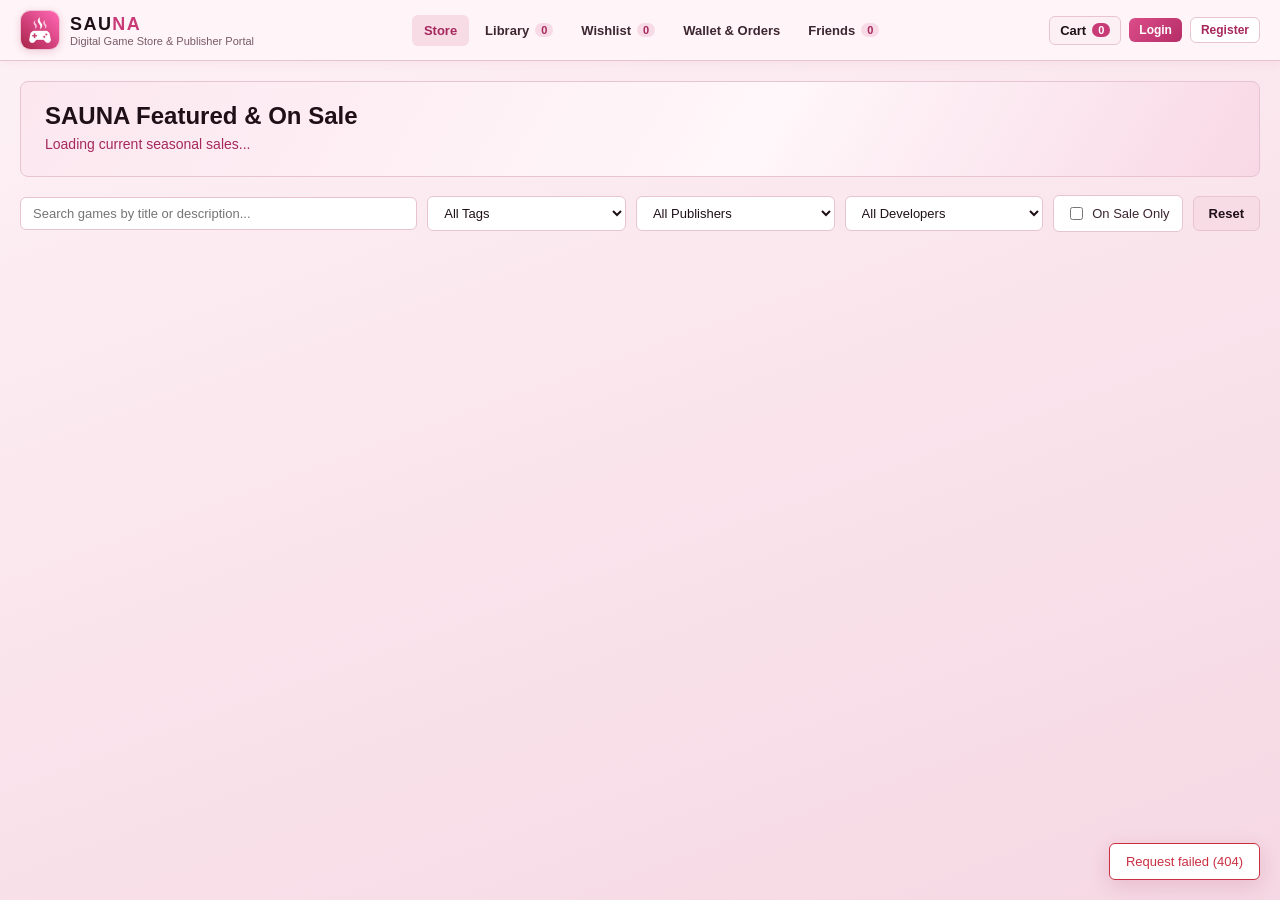
==== templates/index.html @ 4b8668c3 "Merge upstream SAUNA updates into the PostgreSQL port - Bring in roles, publisher portal, admin data" ====
<!DOCTYPE html>
<html lang="en">
<head>
  <meta charset="UTF-8" />
  <meta name="viewport" content="width=device-width, initial-scale=1.0" />
  <title>SAUNA — Digital Game Store</title>
  <link rel="icon" type="image/png" href="/static/images/sauna_steam.png" />
  <link rel="stylesheet" href="/static/css/style.css" />
</head>
<body>
  <header class="topbar">
    <div class="topbar-inner">
      <div class="brand">
        <img src="/static/images/sauna_steam.png" alt="SAUNA Water Steam Logo" class="brand-logo-img" />
        <div>
          <div class="brand-title">SAU<span class="accent">NA</span></div>
          <div class="brand-sub">Digital Game Store &amp; Publisher Portal</div>
        </div>
      </div>

      <nav class="nav-tabs" id="navTabs">
        <button class="nav-btn active" data-tab="store">Store</button>
        <button class="nav-btn user-only-nav" data-tab="library">Library <span class="badge" id="badgeLibrary">0</span></button>
        <button class="nav-btn user-only-nav" data-tab="wishlist">Wishlist <span class="badge" id="badgeWishlist">0</span></button>
        <button class="nav-btn user-only-nav" data-tab="wallet">Wallet &amp; Orders</button>
        <button class="nav-btn user-only-nav" data-tab="friends">Friends <span class="badge" id="badgeFriends">0</span></button>
        <button class="nav-btn publisher-only-nav hidden" data-tab="manage">Publisher Studio</button>
        <button class="nav-btn admin-only-nav hidden" data-tab="db">Data Explorer</button>
      </nav>

      <div class="user-controls">
        <button class="cart-btn user-only-nav" id="openCartBtn" title="View Shopping Cart">
          Cart <span class="badge accent-bg" id="cartCount">0</span>
        </button>

        <div id="loggedOutControls" class="auth-controls">
          <button class="btn-sm btn-primary" id="openLoginBtn">Login</button>
          <button class="btn-sm btn-ghost" id="openRegisterBtn">Register</button>
        </div>

        <div id="loggedInControls" class="auth-controls hidden">
          <div class="wallet-chip user-only-nav" id="walletChip">₹0.00</div>
          <span class="role-badge" id="roleBadgePill">USER</span>
          <div class="member-id-pill" id="memberIdPill">User: —</div>
          <button class="btn-sm btn-danger" id="logoutBtn">Logout</button>
        </div>
      </div>
    </div>
  </header>

  <main class="container">
    <div id="toastContainer" class="toast-container"></div>
    <div id="loginIdNotice" class="login-id-banner hidden"></div>

    <!-- STORE TAB -->
    <section id="tab-store" class="tab-panel active">
      <div class="hero-banner">
        <div>
          <h1>SAUNA Featured &amp; On Sale</h1>
          <p id="activeSaleBanner">Loading current seasonal sales...</p>
          <div id="heroLoginIdLine" class="small muted mt-xs"></div>
        </div>
        <div class="hero-stats" id="userQuickStats"></div>
      </div>

      <div id="featuredSpotlight" class="featured-spotlight hidden"></div>

      <div class="filter-bar">
        <input type="text" id="searchInput" class="input" placeholder="Search games by title or description..." />
        <select id="filterTag" class="input">
          <option value="">All Tags</option>
        </select>
        <select id="filterPublisher" class="input">
          <option value="">All Publishers</option>
        </select>
        <select id="filterDeveloper" class="input">
          <option value="">All Developers</option>
        </select>
        <label class="checkbox-pill">
          <input type="checkbox" id="filterOnSale" />
          <span>On Sale Only</span>
        </label>
        <button class="btn btn-secondary" id="resetFiltersBtn">Reset</button>
      </div>

      <div id="gamesGrid" class="games-grid"></div>
    </section>

    <!-- LIBRARY TAB -->
    <section id="tab-library" class="tab-panel">
      <div class="section-header">
        <div>
          <h2>Your Game Library</h2>
          <p class="muted">Launch games from your library to track playtime and unlock achievements.</p>
        </div>
      </div>
      <div id="libraryList" class="stack-list"></div>
    </section>

    <!-- WISHLIST TAB -->
    <section id="tab-wishlist" class="tab-panel">
      <div class="section-header">
        <div>
          <h2>Your Wishlist</h2>
          <p class="muted">Your saved games with live seasonal discount pricing.</p>
        </div>
      </div>
      <div id="wishlistList" class="stack-list"></div>
    </section>

    <!-- WALLET & ORDERS TAB -->
    <section id="tab-wallet" class="tab-panel">
      <div id="walletAuthGuard" class="card hidden"></div>
      <div id="walletContent" class="two-col">
        <div class="card">
          <h3>SAUNA Wallet</h3>
          <p class="muted">Add funds to your SAUNA Wallet and view your transaction history.</p>
          <div class="wallet-big" id="walletBig">₹0.00</div>
          <form id="depositForm" class="inline-form">
            <input type="number" step="0.01" min="1" id="depositAmount" class="input" placeholder="Amount in ₹ (e.g. 1000.00)" required />
            <button type="submit" class="btn btn-primary">Add Funds</button>
          </form>
          <h4 class="mt-lg">Wallet Transaction Ledger</h4>
          <div id="walletTxnTable" class="table-wrap"></div>
        </div>

        <div class="card">
          <h3>Order History</h3>
          <p class="muted">All completed game purchases and itemized receipts.</p>
          <div id="ordersList" class="stack-list mt-md"></div>
        </div>
      </div>
    </section>

    <!-- FRIENDS TAB -->
    <section id="tab-friends" class="tab-panel">
      <div id="friendsAuthGuard" class="card hidden"></div>
      <div id="friendsContent" class="two-col">
        <div class="card">
          <h3>Add Friend by Member ID</h3>
          <p class="muted">Connect with other players by sending a friend request using their Member ID.</p>
          <form id="addFriendForm" class="inline-form mt-md">
            <input type="number" min="1" id="friendMemberIdInput" class="input" placeholder="Enter Friend Member ID (e.g. 4)" required />
            <button type="submit" class="btn btn-primary">Send Request</button>
          </form>
        </div>
        <div class="card">
          <h3>Friends &amp; Requests</h3>
          <div id="friendsList" class="stack-list mt-md"></div>
        </div>
      </div>
    </section>

    <!-- PUBLISHER STUDIO TAB -->
    <section id="tab-manage" class="tab-panel">
      <div id="publisherAuthGuard" class="card hidden"></div>
      <div id="publisherStudioContent">
        <div class="section-header">
          <div>
            <h2 id="publisherStudioTitle">Publisher Studio</h2>
            <p class="muted">Publish new titles, configure seasonal discounts, and manage achievements for your studio.</p>
          </div>
        </div>

        <div class="card mb-md" style="margin-bottom: 18px;">
          <h3>Your Published Games</h3>
          <div id="publisherGamesList" class="stack-list mt-md"></div>
        </div>

        <div class="manage-grid">
          <div class="card">
            <h3>Publish New Game</h3>
            <form id="createGameForm" class="form-stack">
              <div class="small muted">Publishing as: <strong id="publishingStudioName">—</strong></div>
              <input type="text" name="title" class="input" placeholder="Game Title" required />
              <textarea name="description" class="input" rows="2" placeholder="Description"></textarea>
              <div class="form-row">
                <input type="date" name="release_date" class="input" />
                <input type="number" step="0.01" min="0" name="base_price" class="input" placeholder="Base Price (₹)" required />
              </div>
              <select name="developer_id" id="manageDevSelect" class="input" required></select>
              <input type="text" name="age_rating" class="input" placeholder="Age Rating (e.g. Mature 17+)" value="Everyone" />
              <div>
                <label class="muted small">Assign Tags:</label>
                <div id="manageTagCheckboxes" class="tag-checks"></div>
              </div>
              <button type="submit" class="btn btn-primary">Publish Game</button>
            </form>
          </div>

          <div class="card">
            <h3>Add Developer &amp; Tag</h3>
            <form id="createDevForm" class="form-stack">
              <div class="small muted">Register Developer Studio</div>
              <div class="form-row">
                <input type="text" name="name" class="input" placeholder="Developer Name" required />
                <input type="text" name="country" class="input" placeholder="Country" />
              </div>
              <input type="text" name="website" class="input" placeholder="Website URL" />
              <button type="submit" class="btn btn-secondary">Add Developer</button>
            </form>

            <hr class="divider" />

            <form id="createTagForm" class="form-stack">
              <div class="small muted">Create Store Tag</div>
              <div class="form-row">
                <input type="text" name="name" class="input" placeholder="Tag Name" required />
                <input type="text" name="description" class="input" placeholder="Description" />
              </div>
              <button type="submit" class="btn btn-secondary">Add Tag</button>
            </form>
          </div>

          <div class="card">
            <h3>Sales, Discounts &amp; Achievements</h3>
            <form id="createSaleForm" class="form-stack">
              <div class="small muted">Create Sale Event</div>
              <input type="text" name="title" class="input" placeholder="Sale Title (e.g. Winter Sale)" required />
              <div class="form-row">
                <input type="datetime-local" name="start_date" class="input" required />
                <input type="datetime-local" name="end_date" class="input" required />
              </div>
              <button type="submit" class="btn btn-secondary">Create Sale</button>
            </form>

            <hr class="divider" />

            <form id="addSaleItemForm" class="form-stack">
              <div class="small muted">Discount One of Your Games</div>
              <select name="sale_id" id="manageSaleSelect" class="input" required></select>
              <div class="form-row">
                <select name="game_id" id="manageSaleGameSelect" class="input" required></select>
                <input type="number" name="discount_pct" min="1" max="100" class="input" placeholder="Discount %" required />
              </div>
              <button type="submit" class="btn btn-primary">Apply Discount</button>
            </form>

            <hr class="divider" />

            <form id="createAchForm" class="form-stack">
              <div class="small muted">Add Achievement to Your Game</div>
              <select name="game_id" id="manageAchGameSelect" class="input" required></select>
              <input type="text" name="name" class="input" placeholder="Achievement Name" required />
              <input type="text" name="description" class="input" placeholder="Description" />
              <label class="checkbox-pill">
                <input type="checkbox" name="is_hidden" />
                <span>Hidden Achievement</span>
              </label>
              <button type="submit" class="btn btn-secondary">Add Achievement</button>
            </form>
          </div>
        </div>
      </div>
    </section>

    <!-- DATA EXPLORER TAB (PLATFORM ADMIN ONLY) -->
    <section id="tab-db" class="tab-panel">
      <div id="adminAuthGuard" class="card hidden"></div>
      <div id="dbContent" class="db-layout">
        <div class="card db-sidebar">
          <h3>Data Tables</h3>
          <p class="muted small">Click any table to inspect live records &amp; schema.</p>
          <div id="dbTablesList" class="db-table-list"></div>
        </div>
        <div class="db-main">
          <div class="card">
            <div class="section-header">
              <h3 id="selectedTableTitle">Select a table</h3>
              <span class="muted small" id="selectedTableMeta"></span>
            </div>
            <div id="tableColumnsChips" class="col-chips"></div>
            <div id="tableRowsWrap" class="table-wrap mt-md"></div>
          </div>

          <div class="card mt-md">
            <div class="section-header">
              <h3>Live Query Runner (Read-Only)</h3>
              <div class="preset-btns">
                <button class="btn-sm btn-ghost sql-preset" data-sql="SELECT g.title, g.base_price, si.discount_pct, ROUND(g.base_price * (100 - si.discount_pct)/100, 2) AS sale_price, s.title AS sale FROM GAMES g JOIN SALE_ITEMS si ON si.game_id = g.game_id JOIN SALES s ON s.sale_id = si.sale_id WHERE NOW() BETWEEN s.start_date AND s.end_date ORDER BY si.discount_pct DESC;">Active Sale Prices</button>
                <button class="btn-sm btn-ghost sql-preset" data-sql="SELECT u.user_id, u.role, COUNT(ul.game_id) AS games_owned, COALESCE(SUM(ul.playtime_minutes),0) AS total_mins FROM USERS u LEFT JOIN USER_LIBRARY ul ON ul.user_id = u.user_id GROUP BY u.user_id ORDER BY total_mins DESC;">Top Players (By ID)</button>
                <button class="btn-sm btn-ghost sql-preset" data-sql="SELECT g.title, COUNT(r.review_id) AS reviews, SUM(CASE WHEN r.is_recommended THEN 1 ELSE 0 END) AS positive, SUM(r.helpful_votes) AS helpful FROM GAMES g LEFT JOIN REVIEWS r ON r.game_id = g.game_id GROUP BY g.game_id ORDER BY positive DESC;">Review Summary</button>
              </div>
            </div>
            <textarea id="sqlInput" class="input sql-editor" rows="4">SELECT table_name FROM information_schema.tables WHERE table_schema = 'public' ORDER BY table_name;</textarea>
            <div class="mt-sm">
              <button class="btn btn-primary" id="runSqlBtn">Run Query</button>
            </div>
            <div id="sqlResultWrap" class="table-wrap mt-md"></div>
          </div>
        </div>
      </div>
    </section>
  </main>

  <!-- GAME DETAIL MODAL -->
  <div id="gameModal" class="modal hidden">
    <div class="modal-backdrop" data-close="gameModal"></div>
    <div class="modal-dialog modal-lg">
      <button class="modal-close" data-close="gameModal">&times;</button>
      <div id="gameModalContent"></div>
    </div>
  </div>

  <!-- CART MODAL -->
  <div id="cartModal" class="modal hidden">
    <div class="modal-backdrop" data-close="cartModal"></div>
    <div class="modal-dialog">
      <button class="modal-close" data-close="cartModal">&times;</button>
      <h3>Your Shopping Cart</h3>
      <div id="cartItemsWrap" class="stack-list mt-md"></div>
      <div class="cart-footer mt-lg">
        <div>
          <label class="small muted">Payment Method</label>
          <div class="mt-xs"><strong>SAUNA Wallet</strong></div>
          <div class="small muted mt-xs">Available Balance: <strong id="cartWalletBalance">₹0.00</strong></div>
          <div id="cartBalanceWarning" class="small mt-xs" style="color:var(--danger);"></div>
        </div>
        <div class="cart-total-box">
          <div class="small muted">Total</div>
          <div id="cartTotalValue" class="wallet-big">₹0.00</div>
          <button id="checkoutBtn" class="btn btn-sale">Complete Purchase</button>
        </div>
      </div>
    </div>
  </div>

  <!-- LOGIN MODAL -->
  <div id="loginModal" class="modal hidden">
    <div class="modal-backdrop" data-close="loginModal"></div>
    <div class="modal-dialog">
      <button class="modal-close" data-close="loginModal">&times;</button>
      <h3>Login to SAUNA</h3>
      <p class="muted small">Choose your account type, then sign in with your username (or Member ID) and password.</p>

      <div class="role-toggle role-toggle-3 mt-md" id="loginRoleToggle">
        <button type="button" class="role-opt active" data-role="user">User</button>
        <button type="button" class="role-opt" data-role="publisher">Publisher</button>
        <button type="button" class="role-opt" data-role="admin">Platform Admin</button>
      </div>

      <form id="loginForm" class="form-stack mt-md">
        <input type="hidden" name="account_type" id="loginAccountType" value="user" />
        <input type="text" name="identifier" id="loginIdentifierInput" class="input" placeholder="Username or Member ID (e.g. 1)" required />
        <input type="password" name="password" class="input" placeholder="Password" required />
        <button type="submit" class="btn btn-primary" id="loginSubmitBtn">Login as User</button>
      </form>
      <div class="muted small mt-md" id="loginHintText">
        Demo User IDs: <code>1</code> to <code>6</code> · Password: <code>password123</code>
      </div>
    </div>
  </div>

  <!-- REGISTER MODAL -->
  <div id="registerModal" class="modal hidden">
    <div class="modal-backdrop" data-close="registerModal"></div>
    <div class="modal-dialog">
      <button class="modal-close" data-close="registerModal">&times;</button>
      <h3>Create SAUNA Account</h3>

      <div class="role-toggle mt-md" id="registerRoleToggle">
        <button type="button" class="role-opt active" data-role="user">Register as User</button>
        <button type="button" class="role-opt" data-role="publisher">Register as Publisher</button>
      </div>

      <form id="registerForm" class="form-stack mt-md">
        <input type="hidden" name="account_type" id="registerAccountType" value="user" />
        <input type="text" name="username" class="input" placeholder="Username" required />
        <input type="email" name="email" class="input" placeholder="Email" required />
        <input type="password" name="password" class="input" placeholder="Password (min 4 chars)" required />
        <input type="text" name="country" class="input" placeholder="Country" value="India" />

        <div id="registerUserFields">
          <input type="number" step="0.01" min="0" name="wallet_balance" class="input" placeholder="Initial Wallet Balance (₹)" value="5000.00" />
        </div>

        <div id="registerPublisherFields" class="form-stack hidden">
          <input type="text" name="publisher_name" id="regPublisherName" class="input" placeholder="Publisher / Studio Name" />
          <div class="form-row">
            <input type="number" name="founded_year" class="input" placeholder="Founded Year (e.g. 2020)" />
            <input type="text" name="website" class="input" placeholder="Studio Website URL" />
          </div>
        </div>

        <button type="submit" class="btn btn-primary" id="registerSubmitBtn">Create User Account</button>
      </form>
    </div>
  </div>

  <script src="/static/js/app.js"></script>
</body>
</html>
---- static/css/style.css ----
:root {
  --bg: #fae4ec;
  --bg-dark: #fff5f8;
  --bg-panel: #ffffff;
  --surface: #fdf0f5;
  --surface-hover: #f7dce6;
  --border: #e8c4d2;
  --text: #3c2631;
  --text-bright: #1f1018;
  --muted: #785a68;
  --accent: #c93b76;
  --accent-dark: #a6285d;
  --sale: #1f7a3d;
  --sale-bg: #d9f3e0;
  --danger: #c93042;
  --warn: #b4690e;
  --radius: 8px;
}

* {
  box-sizing: border-box;
}

body {
  margin: 0;
  font-family: -apple-system, BlinkMacSystemFont, "Segoe UI", Roboto, Oxygen, Ubuntu, sans-serif;
  background: linear-gradient(160deg, #fdf2f6 0%, #fae4ec 50%, #f5d8e3 100%);
  color: var(--text);
  min-height: 100vh;
}

code {
  background: rgba(201, 59, 118, 0.1);
  color: var(--accent-dark);
  padding: 2px 6px;
  border-radius: 4px;
  font-size: 0.88em;
}

/* Header */
.topbar {
  background: var(--bg-dark);
  border-bottom: 1px solid var(--border);
  position: sticky;
  top: 0;
  z-index: 40;
  box-shadow: 0 2px 10px rgba(166, 40, 93, 0.06);
}

.topbar-inner {
  max-width: 1400px;
  margin: 0 auto;
  padding: 10px 20px;
  display: flex;
  align-items: center;
  justify-content: space-between;
  gap: 16px;
  flex-wrap: wrap;
}

.brand {
  display: flex;
  align-items: center;
  gap: 10px;
}

.brand-logo {
  width: 36px;
  height: 36px;
  border-radius: 50%;
  background: linear-gradient(135deg, #e0528c, #a6285d);
  color: #fff;
  font-weight: 800;
  font-size: 16px;
  display: grid;
  place-items: center;
}

.brand-logo-img {
  width: 40px;
  height: 40px;
  border-radius: 10px;
  object-fit: cover;
  border: 1px solid rgba(201, 59, 118, 0.28);
  box-shadow: 0 2px 8px rgba(166, 40, 93, 0.18);
  flex-shrink: 0;
}

.brand-title {
  font-weight: 800;
  font-size: 18px;
  letter-spacing: 0.08em;
  color: var(--text-bright);
}

.brand-sub {
  font-size: 11px;
  color: var(--muted);
}

.accent {
  color: var(--accent);
}

.nav-tabs {
  display: flex;
  gap: 4px;
  flex-wrap: wrap;
}

.nav-btn {
  background: transparent;
  color: var(--text);
  border: none;
  padding: 8px 12px;
  border-radius: 6px;
  cursor: pointer;
  font-weight: 600;
  font-size: 13px;
  display: inline-flex;
  align-items: center;
  gap: 6px;
  transition: background 0.15s, color 0.15s;
}

.nav-btn:hover {
  background: rgba(201, 59, 118, 0.08);
  color: var(--text-bright);
}

.nav-btn.active {
  background: var(--surface-hover);
  color: var(--accent-dark);
}

.badge {
  background: rgba(201, 59, 118, 0.14);
  color: var(--accent-dark);
  padding: 1px 6px;
  border-radius: 99px;
  font-size: 11px;
}

.accent-bg {
  background: var(--accent);
  color: #ffffff;
}

.user-controls {
  display: flex;
  align-items: center;
  gap: 8px;
}

.auth-controls {
  display: flex;
  align-items: center;
  gap: 8px;
}

.hidden {
  display: none !important;
}

.member-id-pill {
  background: var(--surface);
  color: var(--accent-dark);
  border: 1px solid var(--border);
  padding: 6px 12px;
  border-radius: 6px;
  font-weight: 700;
  font-size: 13px;
  font-family: ui-monospace, SFMono-Regular, Menlo, monospace;
}

.cart-btn {
  background: var(--surface);
  color: var(--text-bright);
  border: 1px solid var(--border);
  padding: 6px 10px;
  border-radius: 6px;
  cursor: pointer;
  font-weight: 600;
  font-size: 13px;
  display: inline-flex;
  align-items: center;
  gap: 6px;
}

.cart-btn:hover {
  border-color: var(--accent);
}

.wallet-chip {
  background: var(--sale-bg);
  color: var(--sale);
  border: 1px solid rgba(31, 122, 61, 0.3);
  padding: 6px 10px;
  border-radius: 6px;
  font-weight: 700;
  font-size: 13px;
}

.user-select {
  background: var(--bg-panel);
  color: var(--text-bright);
  border: 1px solid var(--border);
  padding: 6px 10px;
  border-radius: 6px;
  font-size: 13px;
}

/* Main container */
.container {
  max-width: 1400px;
  margin: 0 auto;
  padding: 20px;
}

.tab-panel {
  display: none;
}

.tab-panel.active {
  display: block;
}

/* Hero Banner */
.hero-banner {
  background: linear-gradient(120deg, #fce7ef 0%, #fff7fa 60%, #f8d8e5 100%);
  border: 1px solid var(--border);
  border-radius: var(--radius);
  padding: 20px 24px;
  display: flex;
  justify-content: space-between;
  align-items: center;
  gap: 16px;
  flex-wrap: wrap;
  margin-bottom: 18px;
}

.hero-banner h1 {
  margin: 0 0 6px;
  font-size: 24px;
  color: var(--text-bright);
}

.hero-banner p {
  margin: 0;
  color: var(--accent-dark);
  font-size: 14px;
}

.hero-stats {
  display: flex;
  gap: 12px;
  flex-wrap: wrap;
}

.stat-pill {
  background: rgba(255, 255, 255, 0.78);
  border: 1px solid var(--border);
  padding: 8px 14px;
  border-radius: 6px;
  text-align: center;
}

.stat-pill .val {
  display: block;
  font-size: 18px;
  font-weight: 700;
  color: var(--text-bright);
}

.stat-pill .lbl {
  font-size: 11px;
  color: var(--muted);
}

/* Filter bar */
.filter-bar {
  display: grid;
  grid-template-columns: 2fr 1fr 1fr 1fr auto auto;
  gap: 10px;
  margin-bottom: 18px;
  align-items: center;
}

@media (max-width: 1000px) {
  .filter-bar {
    grid-template-columns: 1fr 1fr;
  }
}

.input {
  background: var(--bg-panel);
  color: var(--text-bright);
  border: 1px solid var(--border);
  padding: 8px 12px;
  border-radius: 6px;
  font-size: 13px;
  width: 100%;
}

.input:focus {
  outline: none;
  border-color: var(--accent);
}

.checkbox-pill {
  display: inline-flex;
  align-items: center;
  gap: 6px;
  background: var(--bg-panel);
  border: 1px solid var(--border);
  padding: 8px 12px;
  border-radius: 6px;
  font-size: 13px;
  cursor: pointer;
  white-space: nowrap;
}

/* Buttons */
.btn, .btn-sm {
  border: none;
  border-radius: 6px;
  cursor: pointer;
  font-weight: 600;
  transition: filter 0.15s, background 0.15s;
}

.btn {
  padding: 9px 15px;
  font-size: 13px;
}

.btn-sm {
  padding: 5px 10px;
  font-size: 12px;
}

.btn-primary {
  background: linear-gradient(135deg, #db4d89, #b52d66);
  color: #fff;
}

.btn-sale {
  background: linear-gradient(135deg, #2b8a4b, #1f6f3a);
  color: #ffffff;
}

.btn-secondary {
  background: var(--surface-hover);
  color: var(--text-bright);
  border: 1px solid var(--border);
}

.btn-danger {
  background: rgba(201, 48, 66, 0.12);
  color: var(--danger);
  border: 1px solid rgba(201, 48, 66, 0.35);
}

.btn-ghost {
  background: #ffffff;
  color: var(--accent-dark);
  border: 1px solid var(--border);
}

.btn:hover, .btn-sm:hover {
  filter: brightness(0.96);
}

/* Games Grid */
.games-grid {
  display: grid;
  grid-template-columns: repeat(auto-fill, minmax(310px, 1fr));
  gap: 16px;
}

.game-card {
  background: var(--bg-panel);
  border: 1px solid var(--border);
  border-radius: var(--radius);
  overflow: hidden;
  display: flex;
  flex-direction: column;
  box-shadow: 0 2px 8px rgba(166, 40, 93, 0.05);
  transition: transform 0.15s, border-color 0.15s;
}

.game-card:hover {
  transform: translateY(-2px);
  border-color: var(--accent);
}

.game-banner {
  height: 138px;
  background-color: #2b1824;
  background-size: cover;
  background-position: center;
  padding: 12px 14px;
  display: flex;
  flex-direction: column;
  justify-content: space-between;
  position: relative;
  cursor: pointer;
}

.game-banner::before {
  content: "";
  position: absolute;
  inset: 0;
  background: linear-gradient(180deg, rgba(16, 10, 18, 0.25) 0%, rgba(16, 10, 18, 0.72) 100%);
  pointer-events: none;
}

.game-banner > * {
  position: relative;
  z-index: 1;
}

.game-banner .game-title {
  color: #ffffff;
  text-shadow: 0 2px 6px rgba(0, 0, 0, 0.55);
}

.game-banner .age-pill {
  background: rgba(15, 10, 16, 0.65);
  color: #f8e8ef;
  border: 1px solid rgba(255, 255, 255, 0.18);
}

/* Featured Spotlight Banner */
.featured-spotlight {
  background: var(--bg-panel);
  border: 1px solid var(--border);
  border-radius: var(--radius);
  overflow: hidden;
  display: grid;
  grid-template-columns: 1.45fr 1fr;
  margin-bottom: 18px;
  box-shadow: 0 4px 16px rgba(166, 40, 93, 0.08);
}

@media (max-width: 860px) {
  .featured-spotlight {
    grid-template-columns: 1fr;
  }
}

.spotlight-art {
  min-height: 210px;
  background-size: cover;
  background-position: center;
  position: relative;
  display: flex;
  align-items: flex-end;
  padding: 18px;
  cursor: pointer;
}

.spotlight-art::before {
  content: "";
  position: absolute;
  inset: 0;
  background: linear-gradient(180deg, rgba(16, 10, 18, 0.15) 0%, rgba(16, 10, 18, 0.78) 100%);
}

.spotlight-art-inner {
  position: relative;
  z-index: 1;
  color: #ffffff;
}

.spotlight-tag {
  display: inline-block;
  font-size: 11px;
  font-weight: 700;
  letter-spacing: 0.08em;
  text-transform: uppercase;
  background: var(--accent);
  color: #fff;
  padding: 3px 9px;
  border-radius: 4px;
  margin-bottom: 6px;
}

.spotlight-art-inner h2 {
  margin: 0;
  font-size: 24px;
  color: #ffffff;
  text-shadow: 0 2px 8px rgba(0, 0, 0, 0.5);
}

.spotlight-body {
  padding: 18px 20px;
  display: flex;
  flex-direction: column;
  justify-content: space-between;
  gap: 10px;
}

.spotlight-nav {
  display: flex;
  gap: 6px;
  align-items: center;
}

.modal-banner {
  height: 170px;
  border-radius: 8px;
  background-size: cover;
  background-position: center;
  position: relative;
  overflow: hidden;
  display: flex;
  align-items: flex-end;
  padding: 16px;
  margin-bottom: 14px;
}

.modal-banner::before {
  content: "";
  position: absolute;
  inset: 0;
  background: linear-gradient(180deg, rgba(16, 10, 18, 0.15) 0%, rgba(16, 10, 18, 0.78) 100%);
}

.modal-banner-title {
  position: relative;
  z-index: 1;
  color: #ffffff;
}

.modal-banner-title h2 {
  margin: 0;
  color: #ffffff;
}

.lib-item-left {
  display: flex;
  align-items: center;
  gap: 12px;
}

.lib-thumb {
  width: 96px;
  height: 46px;
  border-radius: 5px;
  background-size: cover;
  background-position: center;
  border: 1px solid var(--border);
  flex-shrink: 0;
}

.login-id-banner {
  background: #fff8fb;
  border: 1px solid var(--accent);
  color: var(--text-bright);
  padding: 10px 14px;
  border-radius: 8px;
  margin-bottom: 14px;
  display: flex;
  justify-content: space-between;
  align-items: center;
  gap: 10px;
}

.game-banner-top {
  display: flex;
  justify-content: space-between;
  align-items: flex-start;
  gap: 8px;
}

.age-pill {
  font-size: 11px;
  background: rgba(255, 255, 255, 0.8);
  padding: 2px 7px;
  border-radius: 4px;
  color: var(--text);
}

.discount-badge {
  background: var(--sale-bg);
  color: var(--sale);
  font-weight: 800;
  font-size: 13px;
  padding: 3px 8px;
  border-radius: 4px;
  border: 1px solid rgba(31, 122, 61, 0.25);
}

.game-title {
  margin: 0;
  font-size: 18px;
  color: var(--text-bright);
  cursor: pointer;
}

.game-body {
  padding: 14px;
  display: flex;
  flex-direction: column;
  gap: 10px;
  flex: 1;
}

.game-meta {
  font-size: 12px;
  color: var(--muted);
}

.game-desc {
  font-size: 13px;
  line-height: 1.45;
  color: var(--text);
  display: -webkit-box;
  -webkit-line-clamp: 2;
  -webkit-box-orient: vertical;
  overflow: hidden;
}

.tag-row {
  display: flex;
  flex-wrap: wrap;
  gap: 5px;
}

.tag-chip {
  font-size: 11px;
  background: rgba(201, 59, 118, 0.1);
  color: var(--accent-dark);
  padding: 2px 8px;
  border-radius: 4px;
}

.game-footer {
  margin-top: auto;
  padding-top: 10px;
  border-top: 1px solid var(--border);
  display: flex;
  justify-content: space-between;
  align-items: center;
  gap: 8px;
}

.price-box {
  display: flex;
  align-items: center;
  gap: 6px;
}

.price-strike {
  text-decoration: line-through;
  color: var(--muted);
  font-size: 12px;
}

.price-final {
  font-weight: 700;
  font-size: 15px;
  color: var(--text-bright);
}

.price-final.on-sale {
  color: var(--sale);
}

.card-actions {
  display: flex;
  gap: 6px;
  align-items: center;
}

/* Generic cards & layouts */
.card {
  background: var(--bg-panel);
  border: 1px solid var(--border);
  border-radius: var(--radius);
  padding: 18px;
  box-shadow: 0 2px 8px rgba(166, 40, 93, 0.04);
}

.card h3 {
  margin: 0 0 8px;
  color: var(--text-bright);
}

.two-col {
  display: grid;
  grid-template-columns: 1fr 1fr;
  gap: 18px;
}

.manage-grid {
  display: grid;
  grid-template-columns: repeat(auto-fit, minmax(340px, 1fr));
  gap: 18px;
}

@media (max-width: 900px) {
  .two-col {
    grid-template-columns: 1fr;
  }
}

.stack-list {
  display: flex;
  flex-direction: column;
  gap: 12px;
}

.list-row {
  background: var(--surface);
  border: 1px solid var(--border);
  border-radius: 6px;
  padding: 14px;
  display: flex;
  justify-content: space-between;
  align-items: center;
  gap: 12px;
  flex-wrap: wrap;
}

.muted {
  color: var(--muted);
}

.small {
  font-size: 12px;
}

.mt-xs { margin-top: 4px; }
.mt-sm { margin-top: 8px; }
.mt-md { margin-top: 14px; }
.mt-lg { margin-top: 20px; }

.section-header {
  display: flex;
  justify-content: space-between;
  align-items: center;
  gap: 12px;
  flex-wrap: wrap;
  margin-bottom: 14px;
}

.section-header h2, .section-header h3 {
  margin: 0;
  color: var(--text-bright);
}

.inline-form {
  display: flex;
  gap: 8px;
  align-items: center;
}

.form-stack {
  display: flex;
  flex-direction: column;
  gap: 10px;
}

.form-row {
  display: grid;
  grid-template-columns: 1fr 1fr;
  gap: 8px;
}

.divider {
  border: none;
  border-top: 1px solid var(--border);
  margin: 16px 0;
}

.wallet-big {
  font-size: 28px;
  font-weight: 800;
  color: var(--sale);
  margin: 10px 0 14px;
}

.tag-checks {
  display: flex;
  flex-wrap: wrap;
  gap: 6px;
  margin-top: 6px;
}

/* Tables */
.table-wrap {
  overflow-x: auto;
  max-height: 430px;
  border: 1px solid var(--border);
  border-radius: 6px;
  background: #ffffff;
}

table {
  width: 100%;
  border-collapse: collapse;
  font-size: 12.5px;
}

th, td {
  padding: 8px 10px;
  text-align: left;
  border-bottom: 1px solid #f2dce5;
  vertical-align: top;
}

th {
  background: var(--bg-dark);
  color: var(--accent-dark);
  position: sticky;
  top: 0;
  font-weight: 700;
}

tr:hover td {
  background: #fdf4f8;
}

/* DB Explorer */
.db-layout {
  display: grid;
  grid-template-columns: 270px 1fr;
  gap: 18px;
}

@media (max-width: 900px) {
  .db-layout {
    grid-template-columns: 1fr;
  }
}

.db-table-list {
  display: flex;
  flex-direction: column;
  gap: 4px;
  margin-top: 10px;
}

.db-table-btn {
  background: var(--surface);
  color: var(--text);
  border: 1px solid transparent;
  padding: 8px 10px;
  border-radius: 6px;
  cursor: pointer;
  display: flex;
  justify-content: space-between;
  align-items: center;
  font-size: 12.5px;
  font-family: monospace;
}

.db-table-btn:hover, .db-table-btn.active {
  border-color: var(--accent);
  color: var(--text-bright);
  background: var(--surface-hover);
}

.col-chips {
  display: flex;
  flex-wrap: wrap;
  gap: 6px;
}

.col-chip {
  background: var(--surface);
  border: 1px solid var(--border);
  border-radius: 4px;
  padding: 3px 8px;
  font-size: 11.5px;
  font-family: monospace;
}

.col-chip .pk {
  color: var(--warn);
  font-weight: 700;
}

.sql-editor {
  font-family: ui-monospace, SFMono-Regular, Menlo, monospace;
  font-size: 13px;
}

.preset-btns {
  display: flex;
  gap: 6px;
  flex-wrap: wrap;
}

/* Modals */
.modal {
  position: fixed;
  inset: 0;
  z-index: 100;
  display: grid;
  place-items: center;
  padding: 16px;
}

.modal-backdrop {
  position: absolute;
  inset: 0;
  background: rgba(50, 20, 35, 0.45);
}

.modal-dialog {
  position: relative;
  background: var(--bg-panel);
  border: 1px solid var(--border);
  border-radius: 10px;
  padding: 22px;
  width: 100%;
  max-width: 540px;
  max-height: 90vh;
  overflow-y: auto;
  z-index: 1;
  box-shadow: 0 12px 32px rgba(90, 25, 55, 0.18);
}

.modal-lg {
  max-width: 820px;
}

.modal-close {
  position: absolute;
  top: 12px;
  right: 14px;
  background: transparent;
  border: none;
  color: var(--muted);
  font-size: 24px;
  cursor: pointer;
}

.modal-close:hover {
  color: var(--text-bright);
}

.cart-footer {
  display: flex;
  justify-content: space-between;
  align-items: flex-end;
  gap: 16px;
  border-top: 1px solid var(--border);
  padding-top: 14px;
}

.cart-total-box {
  text-align: right;
}

/* Reviews & Achievements inside Modal */
.review-card {
  background: var(--surface);
  border: 1px solid var(--border);
  border-radius: 6px;
  padding: 12px;
}

.review-head {
  display: flex;
  justify-content: space-between;
  font-size: 12.5px;
  margin-bottom: 6px;
}

.rec-yes { color: var(--sale); font-weight: 700; }
.rec-no { color: var(--danger); font-weight: 700; }

.ach-row {
  background: var(--surface);
  border: 1px solid var(--border);
  border-radius: 6px;
  padding: 10px 12px;
  display: flex;
  justify-content: space-between;
  align-items: center;
  gap: 10px;
}

.ach-unlocked {
  border-color: rgba(31, 122, 61, 0.45);
}

/* Toasts */
.toast-container {
  position: fixed;
  bottom: 20px;
  right: 20px;
  z-index: 200;
  display: flex;
  flex-direction: column;
  gap: 8px;
}

.toast {
  background: #ffffff;
  border: 1px solid var(--accent);
  color: var(--text-bright);
  padding: 10px 16px;
  border-radius: 6px;
  box-shadow: 0 6px 20px rgba(166, 40, 93, 0.16);
  font-size: 13px;
}

.toast.error {
  border-color: var(--danger);
  color: var(--danger);
}

/* User vs Publisher Role Controls */
.role-toggle {
  display: grid;
  grid-template-columns: 1fr 1fr;
  gap: 6px;
  background: var(--surface);
  border: 1px solid var(--border);
  padding: 4px;
  border-radius: 8px;
}

.role-toggle-3 {
  grid-template-columns: 1fr 1fr 1fr;
}

.role-opt {
  background: transparent;
  color: var(--muted);
  border: none;
  padding: 8px 10px;
  border-radius: 6px;
  font-weight: 700;
  font-size: 13px;
  cursor: pointer;
  transition: background 0.15s, color 0.15s;
}

.role-opt.active {
  background: linear-gradient(135deg, #db4d89, #b52d66);
  color: #ffffff;
}

.role-badge {
  font-size: 11px;
  font-weight: 800;
  letter-spacing: 0.06em;
  padding: 4px 8px;
  border-radius: 5px;
  background: rgba(201, 59, 118, 0.14);
  color: var(--accent-dark);
  border: 1px solid rgba(201, 59, 118, 0.35);
}

.role-badge.publisher {
  background: #fef3c7;
  color: #92400e;
  border-color: #f59e0b;
}

.role-badge.admin {
  background: #e0e7ff;
  color: #3730a3;
  border-color: #6366f1;
}
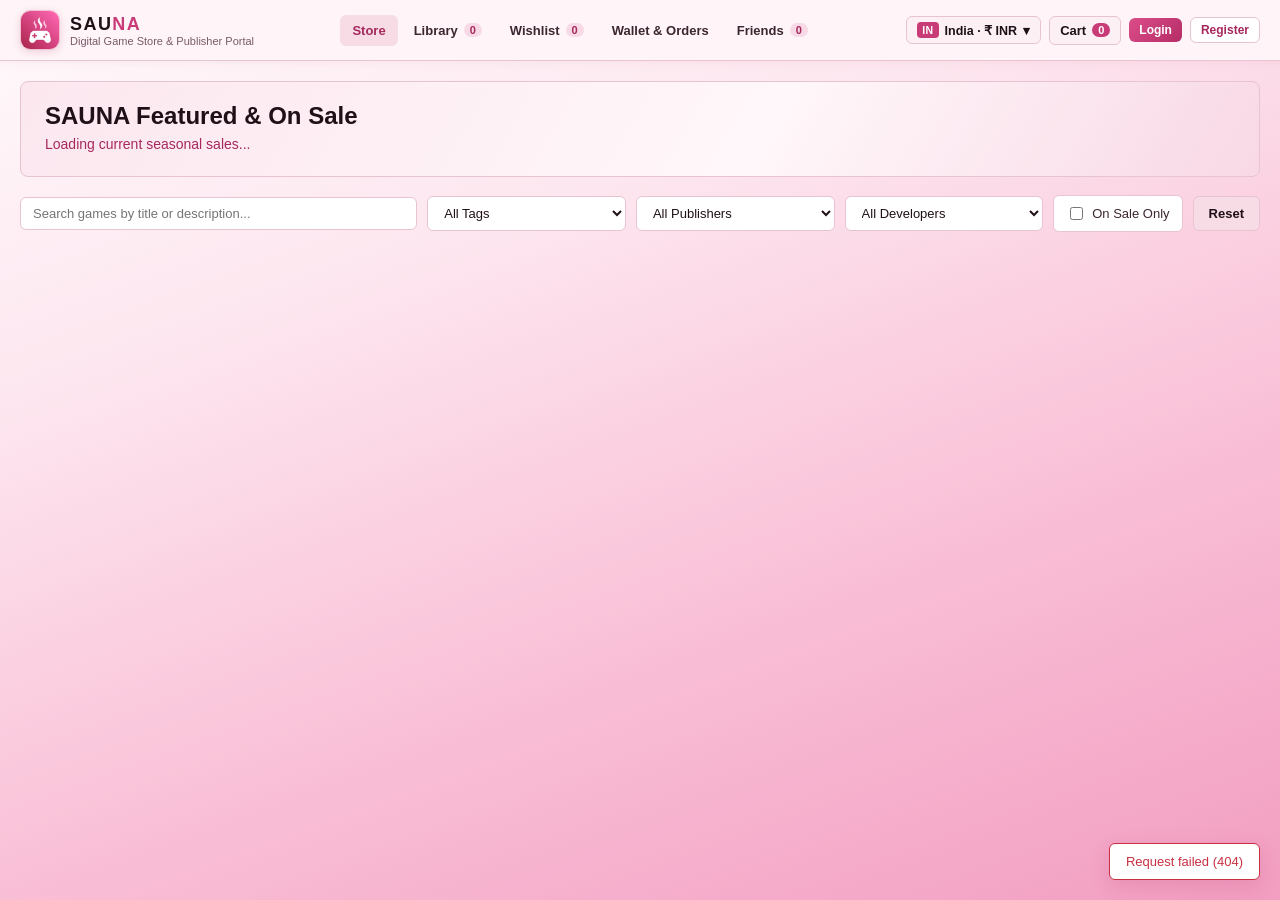
==== commit 6015a0a7: "Merge Yukesh-Naren/MHYREPO into the PostgreSQL port: multi-currency regions, Steam 2h refund policy," ====
--- a/templates/index.html
+++ b/templates/index.html
@@ -8,6 +8,7 @@
   <link rel="stylesheet" href="/static/css/style.css" />
 </head>
 <body>
+  <div class="snow" aria-hidden="true"></div>
   <header class="topbar">
     <div class="topbar-inner">
       <div class="brand">
@@ -29,6 +30,22 @@
       </nav>
 
       <div class="user-controls">
+        <div class="region-picker-wrap">
+          <button type="button" class="region-btn" id="regionPickerBtn" title="Choose Country &amp; Store Currency">
+            <span class="region-code-pill" id="activeCountryCode">IN</span>
+            <span id="activeRegionLabel">India · ₹ INR</span>
+            <span aria-hidden="true">▾</span>
+          </button>
+          <div id="regionDialog" class="region-popover hidden" role="dialog" aria-label="Choose Country and Currency">
+            <div class="region-popover-head">
+              <strong>Country &amp; Currency</strong>
+              <button type="button" class="region-popover-close" id="closeRegionDialogBtn" aria-label="Close">&times;</button>
+            </div>
+            <input type="text" id="regionSearchInput" class="input region-search" placeholder="Search country or currency (e.g. Japan, JPY)..." />
+            <div id="regionOptionsList" class="region-options-list"></div>
+          </div>
+        </div>
+
         <button class="cart-btn user-only-nav" id="openCartBtn" title="View Shopping Cart">
           Cart <span class="badge accent-bg" id="cartCount">0</span>
         </button>
@@ -54,6 +71,21 @@
 
     <!-- STORE TAB -->
     <section id="tab-store" class="tab-panel active">
+      <div id="xmasBanner" class="xmas-banner hidden">
+        <div>
+          <span class="xmas-kicker">Early holiday offer</span>
+          <h2 id="xmasTitle">Christmas Sale</h2>
+          <p id="xmasSubtitle"></p>
+          <button class="btn xmas-cta" onclick="showChristmasDeals()">Shop Christmas deals</button>
+        </div>
+        <div class="xmas-countdown" aria-label="Time left in the sale">
+          <div><strong id="xmasDays">00</strong><span>Days</span></div>
+          <div><strong id="xmasHours">00</strong><span>Hours</span></div>
+          <div><strong id="xmasMins">00</strong><span>Mins</span></div>
+          <div><strong id="xmasSecs">00</strong><span>Secs</span></div>
+        </div>
+      </div>
+
       <div class="hero-banner">
         <div>
           <h1>SAUNA Featured &amp; On Sale</h1>
@@ -91,7 +123,7 @@
       <div class="section-header">
         <div>
           <h2>Your Game Library</h2>
-          <p class="muted">Launch games from your library to track playtime and unlock achievements.</p>
+          <p class="muted">Launch games to track playtime &amp; unlock achievements. Steam Refund Policy: full wallet refund for titles played under 2 hours (&lt;120m) within 14 days of purchase.</p>
         </div>
       </div>
       <div id="libraryList" class="stack-list"></div>
@@ -311,10 +343,15 @@
       <div id="cartItemsWrap" class="stack-list mt-md"></div>
       <div class="cart-footer mt-lg">
         <div>
-          <label class="small muted">Payment Method</label>
-          <div class="mt-xs"><strong>SAUNA Wallet</strong></div>
-          <div class="small muted mt-xs">Available Balance: <strong id="cartWalletBalance">₹0.00</strong></div>
-          <div id="cartBalanceWarning" class="small mt-xs" style="color:var(--danger);"></div>
+          <div class="small muted">Payment Method</div>
+          <div class="pay-methods mt-xs">
+            <label><input type="radio" name="payMethod" value="wallet" checked /> <strong>SAUNA Wallet</strong></label>
+            <label><input type="radio" name="payMethod" value="upi" /> <strong>UPI</strong></label>
+          </div>
+          <div id="cartWalletInfo">
+            <div class="small muted mt-xs">Available Balance: <strong id="cartWalletBalance">₹0.00</strong></div>
+            <div id="cartBalanceWarning" class="small mt-xs" style="color:var(--danger);"></div>
+          </div>
         </div>
         <div class="cart-total-box">
           <div class="small muted">Total</div>
@@ -322,6 +359,33 @@
           <button id="checkoutBtn" class="btn btn-sale">Complete Purchase</button>
         </div>
       </div>
+      <div id="upiPanel" class="upi-panel mt-lg hidden" aria-live="polite"></div>
+    </div>
+  </div>
+
+  <!-- REFUND MODAL -->
+  <div id="refundModal" class="modal hidden">
+    <div class="modal-backdrop" data-close="refundModal"></div>
+    <div class="modal-dialog">
+      <button class="modal-close" data-close="refundModal">&times;</button>
+      <h3>Request Game Refund</h3>
+      <div class="refund-policy-box mt-sm">
+        <strong>Steam 2-Hour Refund Policy:</strong> Purchases are eligible for a full SAUNA Wallet refund within <strong>14 days</strong> of purchase with <strong>less than 2 hours (120 minutes)</strong> of playtime.
+      </div>
+      <div id="refundSummaryBox" class="refund-summary-grid mt-md"></div>
+      <form id="refundForm" class="form-stack mt-md">
+        <label class="small muted" for="refundReasonSelect">Reason for refund</label>
+        <select name="reason" id="refundReasonSelect" class="input">
+          <option value="Requested by player">It's not fun / didn't match expectations</option>
+          <option value="Purchased by accident">Purchased by accident</option>
+          <option value="Technical or performance issues">Technical or performance issues</option>
+          <option value="Found a better edition or sale">Found a better edition or sale</option>
+        </select>
+        <div class="card-actions mt-sm" style="justify-content:flex-end;">
+          <button type="button" class="btn btn-ghost" data-close="refundModal">Cancel</button>
+          <button type="submit" class="btn btn-danger" id="confirmRefundBtn">Confirm Refund</button>
+        </div>
+      </form>
     </div>
   </div>
 
@@ -368,10 +432,10 @@
         <input type="text" name="username" class="input" placeholder="Username" required />
         <input type="email" name="email" class="input" placeholder="Email" required />
         <input type="password" name="password" class="input" placeholder="Password (min 4 chars)" required />
-        <input type="text" name="country" class="input" placeholder="Country" value="India" />
+        <select name="region_id" id="registerRegionSelect" class="input" required></select>
 
         <div id="registerUserFields">
-          <input type="number" step="0.01" min="0" name="wallet_balance" class="input" placeholder="Initial Wallet Balance (₹)" value="5000.00" />
+          <input type="number" step="0.01" min="0" name="wallet_balance" id="registerWalletInput" class="input" placeholder="Initial Wallet Balance (₹ INR)" value="5000.00" />
         </div>
 
         <div id="registerPublisherFields" class="form-stack hidden">
--- a/static/css/style.css
+++ b/static/css/style.css
@@ -24,7 +24,7 @@
 body {
   margin: 0;
   font-family: -apple-system, BlinkMacSystemFont, "Segoe UI", Roboto, Oxygen, Ubuntu, sans-serif;
-  background: linear-gradient(160deg, #fdf2f6 0%, #fae4ec 50%, #f5d8e3 100%);
+  background: linear-gradient(160deg, #fffafc 0%, #fde6ef 30%, #f9bfd6 65%, #f29ec1 100%) ;
   color: var(--text);
   min-height: 100vh;
 }
@@ -956,6 +956,32 @@
   text-align: right;
 }
 
+.pay-methods {
+  display: flex;
+  gap: 14px;
+  flex-wrap: wrap;
+}
+
+.pay-methods label {
+  cursor: pointer;
+}
+
+.upi-panel {
+  text-align: center;
+  background: var(--surface);
+  border: 1px solid var(--border);
+  border-radius: var(--radius);
+  padding: 14px;
+}
+
+.upi-panel img {
+  display: block;
+  width: 260px;
+  max-width: 100%;
+  margin: 10px auto;
+  border-radius: 6px;
+}
+
 /* Reviews & Achievements inside Modal */
 .review-card {
   background: var(--surface);
@@ -1069,3 +1095,318 @@
   color: #3730a3;
   border-color: #6366f1;
 }
+
+/* ---------- Christmas theme (active only with body.xmas) ---------- */
+body.xmas {
+  --accent: #b3202e;
+  --accent-dark: #8c1522;
+  --bg-dark: #fffaf6;
+  --surface: #f4f7f2;
+  --surface-hover: #e6efe3;
+  --border: #d8cfc0;
+  background: linear-gradient(160deg, #fbf7f0 0%, #eef3ea 55%, #f6e9e6 100%);
+}
+
+body.xmas .topbar { border-bottom: 4px solid #1f6b43; }
+
+body.xmas .hero-banner { background: linear-gradient(120deg, #eaf3ec 0%, #fffaf6 55%, #f8e3e1 100%); }
+
+.xmas-banner {
+  display: flex;
+  justify-content: space-between;
+  align-items: center;
+  flex-wrap: wrap;
+  gap: 20px;
+  margin-bottom: 16px;
+  padding: 22px 26px;
+  border-radius: 12px;
+  border: 2px solid #e8c15a;
+  background: linear-gradient(115deg, #0f4d33 0%, #14603f 45%, #8f1b27 100%);
+  color: #fff;
+}
+
+.xmas-banner.hidden { display: none; }
+.xmas-banner h2 { margin: 4px 0; font-size: 28px; }
+.xmas-banner p { margin: 0 0 12px; }
+.xmas-kicker { font-size: 11px; font-weight: 700; letter-spacing: 0.14em; text-transform: uppercase; color: #ffe08a; }
+.xmas-cta { background: #ffe08a; color: #4a2b00; font-weight: 700; }
+.xmas-countdown { display: flex; gap: 10px; }
+
+.xmas-countdown div {
+  min-width: 66px;
+  padding: 10px 8px;
+  border-radius: 8px;
+  text-align: center;
+  background: rgba(255, 255, 255, 0.14);
+}
+
+.xmas-countdown strong { display: block; font-size: 24px; font-variant-numeric: tabular-nums; }
+.xmas-countdown span { font-size: 11px; text-transform: uppercase; letter-spacing: 0.08em; }
+
+.snow { display: none; }
+
+body.xmas .snow {
+  display: block;
+  position: fixed;
+  inset: 0;
+  z-index: 100;
+  pointer-events: none;
+  opacity: 0.85;
+  background-image:
+    radial-gradient(circle 3px at 40px 60px, #fff 98%, transparent),
+    radial-gradient(circle 2px at 180px 140px, #fff 98%, transparent),
+    radial-gradient(circle 4px at 290px 30px, #fff 98%, transparent),
+    radial-gradient(circle 2px at 110px 250px, #fff 98%, transparent),
+    radial-gradient(circle 3px at 250px 210px, #fff 98%, transparent);
+  background-size: 320px 320px;
+  filter: drop-shadow(0 0 2px rgba(70, 110, 150, 0.7));
+  animation: snowfall 14s linear infinite;
+}
+
+@keyframes snowfall {
+  from { background-position: 0 0; }
+  to { background-position: 0 320px; }
+}
+
+@media (prefers-reduced-motion: reduce) {
+  body.xmas .snow { display: none; }
+}
+
+body.xmas .btn-primary { background: var(--accent); border-color: var(--accent); color: #fff; }
+
+/* Steam 2-Hour Refund Policy Badges & Modal */
+.refund-pill {
+  display: inline-block;
+  font-size: 11px;
+  font-weight: 700;
+  padding: 2px 8px;
+  border-radius: 4px;
+  border: 1px solid transparent;
+}
+
+.refund-pill.eligible {
+  background: var(--sale-bg);
+  color: var(--sale);
+  border-color: rgba(31, 122, 61, 0.3);
+}
+
+.refund-pill.expired {
+  background: rgba(120, 90, 104, 0.1);
+  color: var(--muted);
+  border-color: var(--border);
+}
+
+.refund-pill.refunded {
+  background: rgba(201, 48, 66, 0.12);
+  color: var(--danger);
+  border-color: rgba(201, 48, 66, 0.32);
+}
+
+.order-status-pill {
+  display: inline-block;
+  font-size: 11px;
+  font-weight: 700;
+  text-transform: uppercase;
+  letter-spacing: 0.04em;
+  padding: 2px 7px;
+  border-radius: 4px;
+}
+
+.order-status-pill.completed {
+  background: var(--sale-bg);
+  color: var(--sale);
+}
+
+.order-status-pill.partially_refunded {
+  background: #fef3c7;
+  color: #92400e;
+}
+
+.order-status-pill.refunded {
+  background: rgba(201, 48, 66, 0.12);
+  color: var(--danger);
+}
+
+.refund-policy-box {
+  background: var(--surface);
+  border: 1px solid var(--border);
+  border-left: 3px solid var(--accent);
+  border-radius: 6px;
+  padding: 10px 12px;
+  font-size: 12.5px;
+  line-height: 1.45;
+  color: var(--text);
+}
+
+.refund-summary-grid {
+  background: var(--bg-dark);
+  border: 1px solid var(--border);
+  border-radius: 6px;
+  padding: 12px;
+  display: grid;
+  grid-template-columns: 1fr 1fr;
+  gap: 10px;
+  font-size: 13px;
+}
+
+.refund-summary-grid .lbl {
+  font-size: 11px;
+  color: var(--muted);
+  display: block;
+}
+
+.order-item-row {
+  display: flex;
+  justify-content: space-between;
+  align-items: center;
+  gap: 8px;
+  flex-wrap: wrap;
+  padding: 4px 0;
+}
+
+/* Active Play Session & Exit Button */
+.btn-exit {
+  background: linear-gradient(135deg, #d9384a, #a81f30);
+  color: #ffffff;
+}
+
+.session-live-pill {
+  display: inline-flex;
+  align-items: center;
+  gap: 6px;
+  flex-wrap: wrap;
+  background: #fff0f4;
+  color: var(--accent-dark);
+  border: 1px solid var(--accent);
+  padding: 3px 9px;
+  border-radius: 5px;
+  font-size: 11.5px;
+  font-weight: 600;
+}
+
+.session-live-pill .live-timer {
+  font-family: ui-monospace, SFMono-Regular, Menlo, monospace;
+  font-weight: 800;
+  color: var(--danger);
+}
+
+/* Nearby Country & Currency Picker Dialog */
+.region-picker-wrap {
+  position: relative;
+}
+
+.region-btn {
+  background: var(--surface);
+  color: var(--text-bright);
+  border: 1px solid var(--border);
+  padding: 5px 10px;
+  border-radius: 6px;
+  cursor: pointer;
+  font-weight: 600;
+  font-size: 12.5px;
+  display: inline-flex;
+  align-items: center;
+  gap: 6px;
+  transition: border-color 0.15s, background 0.15s;
+}
+
+.region-btn:hover {
+  border-color: var(--accent);
+  background: var(--surface-hover);
+}
+
+.region-code-pill {
+  background: var(--accent);
+  color: #ffffff;
+  font-size: 10.5px;
+  font-weight: 800;
+  padding: 2px 5px;
+  border-radius: 4px;
+  letter-spacing: 0.04em;
+}
+
+.region-popover {
+  position: absolute;
+  top: calc(100% + 8px);
+  right: 0;
+  width: 310px;
+  background: var(--bg-panel);
+  border: 1px solid var(--border);
+  border-radius: 10px;
+  padding: 12px;
+  box-shadow: 0 12px 32px rgba(90, 25, 55, 0.2);
+  z-index: 120;
+}
+
+.region-popover-head {
+  display: flex;
+  justify-content: space-between;
+  align-items: center;
+  margin-bottom: 8px;
+  color: var(--text-bright);
+  font-size: 13.5px;
+}
+
+.region-popover-close {
+  background: transparent;
+  border: none;
+  color: var(--muted);
+  font-size: 20px;
+  line-height: 1;
+  cursor: pointer;
+}
+
+.region-popover-close:hover {
+  color: var(--text-bright);
+}
+
+.region-search {
+  margin-bottom: 8px;
+  padding: 6px 10px;
+  font-size: 12.5px;
+}
+
+.region-options-list {
+  display: flex;
+  flex-direction: column;
+  gap: 4px;
+  max-height: 270px;
+  overflow-y: auto;
+}
+
+.region-opt {
+  width: 100%;
+  background: var(--surface);
+  border: 1px solid transparent;
+  border-radius: 6px;
+  padding: 7px 10px;
+  display: flex;
+  justify-content: space-between;
+  align-items: center;
+  gap: 8px;
+  cursor: pointer;
+  text-align: left;
+  color: var(--text-bright);
+  font-size: 12.5px;
+}
+
+.region-opt:hover {
+  background: var(--surface-hover);
+  border-color: var(--border);
+}
+
+.region-opt.active {
+  background: #fde7f0;
+  border-color: var(--accent);
+}
+
+.region-currency-badge {
+  background: #ffffff;
+  border: 1px solid var(--border);
+  color: var(--accent-dark);
+  font-weight: 700;
+  font-size: 11px;
+  padding: 2px 7px;
+  border-radius: 99px;
+  white-space: nowrap;
+}
